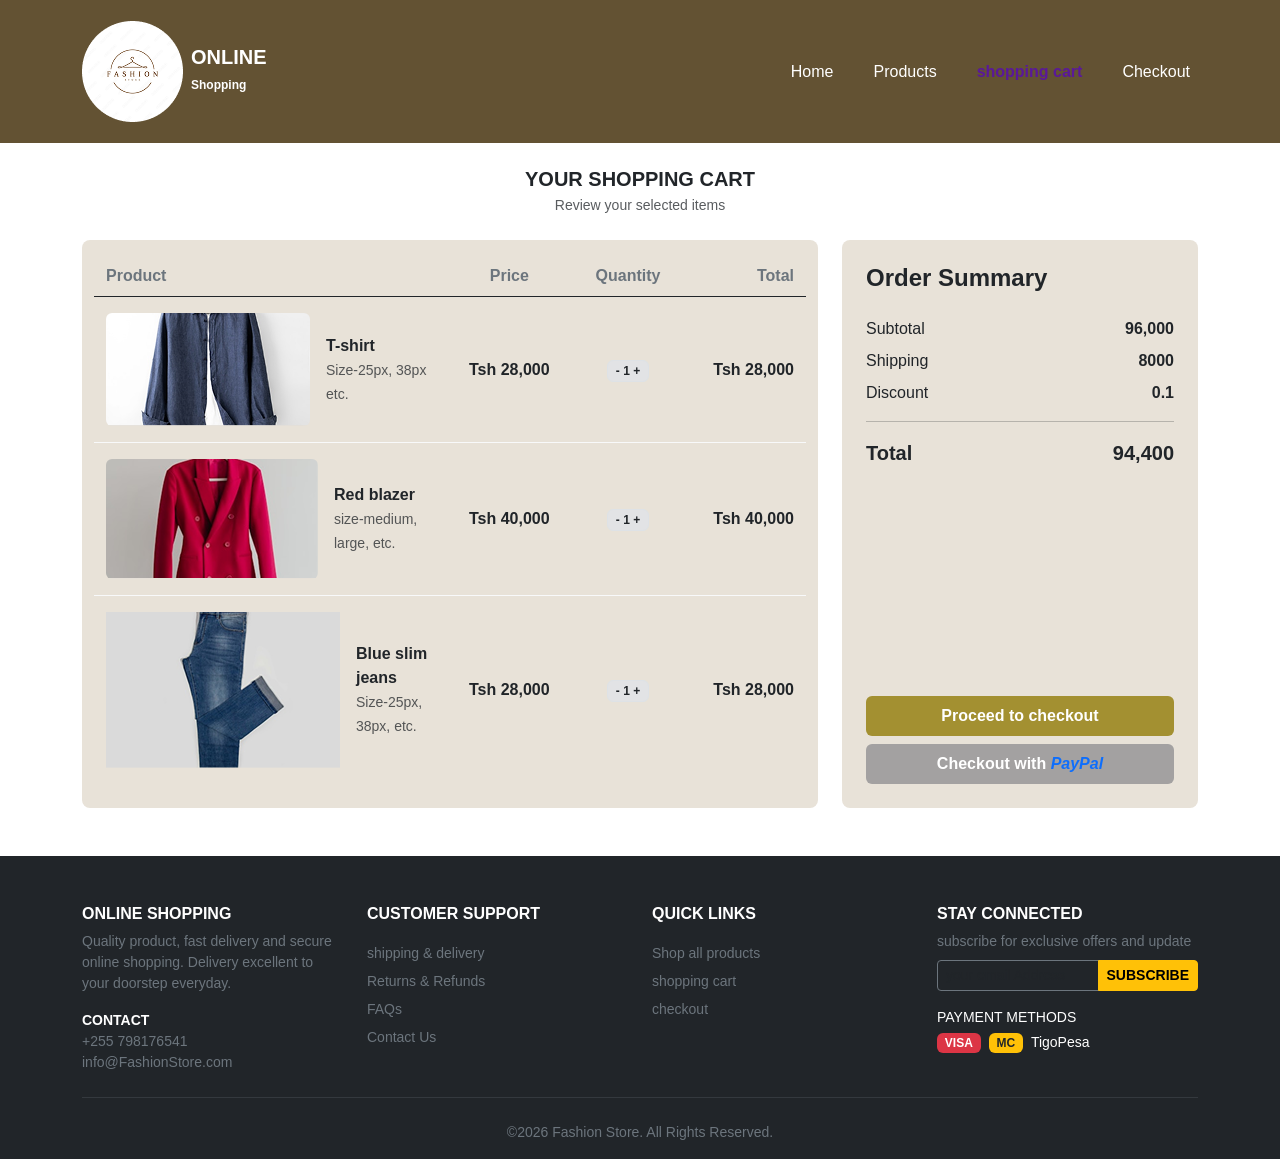
==== cart.html @ 63d71995 "second commit" ====
<!DOCTYPE html>
<html lang="sw">
<head>
  <meta charset="UTF-8">
  <meta name="viewport" content="width=device-width, initial-scale=1.0">
  <title>Shopping Cart</title>
  <link href="https://cdn.jsdelivr.net/npm/bootstrap@5.3.0/dist/css/bootstrap.min.css" rel="stylesheet">
  <link rel="stylesheet" href="style.css">
</head>
<body>

  <!-- 1. NAVBAR SECTION -->
  <nav class="navbar navbar-expand-lg bg-navbar navbar-dark py-3">
    <div class="container">
      <a class="navbar-brand d-flex align-items-center gap-2 fw-bold" href="#">
        <image src="images/logo.png" alt="Logo">
            <div>     
                 <span class="fw-bold d-block lh-1">ONLINE</span>
                  <small class="lh-1" style="font-size: 0.75rem;">Shopping</small>
            </div>
      </a>
      <div class="collapse navbar-collapse justify-content-end">
        <ul class="navbar-nav gap-4">
          <li class="nav-item"><a class="nav-link text-white" href="index.html">Home</a></li>
          <li class="nav-item"><a class="nav-link text-white" href="products.html">Products</a></li>
          <li class="nav-item"><a class="nav-link active-nav" href="cart.html">shopping cart</a></li>
          <li class="nav-item"><a class="nav-link text-white" href="checkout.html">Checkout</a></li>
        </ul>
      </div>
    </div>
  </nav>

  <!-- PAGE TITLE -->
  <div class="text-center my-4">
    <h5 class="fw-bold mb-1">YOUR SHOPPING CART</h5>
    <p class="text-muted small">Review your selected items</p>
  </div>

  <!-- MAIN CONTENT (CART & SUMMARY) -->
  <div class="container my-4">
    <div class="row g-4">
      
      <!-- 2. CART ITEMS SECTION -->
      <div class="col-lg-8">
        <div class="bg-cart-table p-4 rounded-3">
          <!-- Header Row -->
          <div class="row fw-bold pb-2 border-bottom border-dark text-secondary">
            <div class="col-6">Product</div>
            <div class="col-2 text-center">Price</div>
            <div class="col-2 text-center">Quantity</div>
            <div class="col-2 text-end">Total</div>
          </div>

          <!-- Item 1 -->
          <div class="row align-items-center py-3 border-bottom border-light">
            <div class="col-6 d-flex align-items-center gap-3">
              <img src="images/Rectangle 33.png" class="rounded" alt="T-shirt">
              <div>
                <p class="mb-0 fw-semibold">T-shirt</p>
                <small class="text-muted">Size-25px, 38px etc.</small>
              </div>
            </div>
            <div class="col-2 text-center fw-semibold">Tsh 28,000</div>
            <div class="col-2 text-center">
              <span class="badge bg-secondary-subtle text-dark border px-2 py-1">- 1 +</span>
            </div>
            <div class="col-2 text-end fw-semibold">Tsh 28,000</div>
          </div>

          <!-- Item 2 -->
          <div class="row align-items-center py-3 border-bottom border-light">
            <div class="col-6 d-flex align-items-center gap-3">
              <img src="images/Rectangle 25.png" class="rounded" alt="Red blazer">
              <div>
                <p class="mb-0 fw-semibold">Red blazer</p>
                <small class="text-muted">size-medium, large, etc.</small>
              </div>
            </div>
            <div class="col-2 text-center fw-semibold">Tsh 40,000</div>
            <div class="col-2 text-center">
              <span class="badge bg-secondary-subtle text-dark border px-2 py-1">- 1 +</span>
            </div>
            <div class="col-2 text-end fw-semibold">Tsh 40,000</div>
          </div>

          <!-- Item 3 -->
          <div class="row align-items-center py-3">
            <div class="col-6 d-flex align-items-center gap-3">
              <img src="images/Rectangle 19.png">
              <div>
                <p class="mb-0 fw-semibold">Blue slim jeans</p>
                <small class="text-muted">Size-25px, 38px, etc.</small>
              </div>
            </div>
            <div class="col-2 text-center fw-semibold">Tsh 28,000</div>
            <div class="col-2 text-center">
              <span class="badge bg-secondary-subtle text-dark border px-2 py-1">- 1 +</span>
            </div>
            <div class="col-2 text-end fw-semibold">Tsh 28,000</div>
          </div>
        </div>
      </div>

      <!-- 3. ORDER SUMMARY SECTION -->
      <div class="col-lg-4">
        <div class="bg-summary p-4 rounded-3 h-100 d-flex flex-column justify-content-between">
          <div>
            <h4 class="fw-bold mb-4">Order Summary</h4>
            <div class="d-flex justify-content-between mb-2">
              <span>Subtotal</span>
              <span class="fw-semibold">96,000</span>
            </div>
            <div class="d-flex justify-content-between mb-2">
              <span>Shipping</span>
              <span class="fw-semibold">8000</span>
            </div>
            <div class="d-flex justify-content-between mb-3">
              <span>Discount</span>
              <span class="fw-semibold">0.1</span>
            </div>
            <hr class="border-dark my-3">
            <div class="d-flex justify-content-between fs-5 fw-bold mb-4">
              <span>Total</span>
              <span>94,400</span>
            </div>
          </div>

          <div class="d-grid gap-2">
            <button class="btn btn-primary-custom py-2 fw-semibold">Proceed to checkout</button>
            <button class="btn btn-paypal py-2 fw-semibold">Checkout with <em class="text-primary">PayPal</em></button>
          </div>
        </div>
      </div>

    </div>
  </div>

  <!-- 4. FOOTER SECTION -->
  <footer class="bg-dark text-white pt-5 pb-3 mt-5">
    <div class="container">
      <div class="row g-4 fs-7">
        <div class="col-md-3">
          <h6 class="fw-bold text-uppercase mb-2">Online Shopping</h6>
          <p class="small text-secondary">Quality product, fast delivery and secure online shopping. Delivery excellent to your doorstep everyday.</p>
          <div class="small text-secondary">
            <p class="mb-0 fw-bold text-white">CONTACT</p>
            <p class="mb-0">+255 798176541</p>
            <p class="mb-0">info@FashionStore.com</p>
          </div>
        </div>

        <div class="col-md-3">
          <h6 class="fw-bold text-uppercase mb-3">Customer Support</h6>
          <ul class="list-unstyled small text-secondary lh-lg">
            <li>shipping & delivery</li>
            <li>Returns & Refunds</li>
            <li>FAQs</li>
            <li>Contact Us</li>
          </ul>
        </div>

        <div class="col-md-3">
          <h6 class="fw-bold text-uppercase mb-3">Quick Links</h6>
          <ul class="list-unstyled small text-secondary lh-lg">
            <li>Shop all products</li>
            <li>shopping cart</li>
            <li>checkout</li>
          </ul>
        </div>

        <div class="col-md-3">
          <h6 class="fw-bold text-uppercase mb-2">Stay Connected</h6>
          <p class="small text-secondary mb-2">subscribe for exclusive offers and update</p>
          <div class="input-group mb-3">
            <input type="text" class="form-control form-control-sm bg-dark text-white border-secondary" placeholder="your email Address">
            <button class="btn btn-warning btn-sm text-uppercase fw-bold" type="button">Subscribe</button>
          </div>
          <p class="small text-uppercase mb-1">Payment Methods</p>
          <div class="d-flex gap-2 align-items-center">
            <span class="badge bg-danger">VISA</span>
            <span class="badge bg-warning text-dark">MC</span>
            <span class="small">TigoPesa</span>
          </div>
        </div>
      </div>

      <hr class="border-secondary my-4">
      <div class="text-center small text-secondary">
        &copy;2026 Fashion Store. All Rights Reserved.
      </div>
    </div>
  </footer>

</body>
</html>
---- style.css ----
/* Custom Colors & Style Fixes */

/* Navbar Background Color */
.custom-navbar {
    background-color: #5c4b37; /* Rangi ya brown ya juu */
}

/* Logo Circular Shape */
.logo-circle {
    width: 50px;
    height: 50px;
    font-size: 10px;
}

.logo-circle-sm {
    width: 25px;
    height: 25px;
}

/* Hero Section (Banner Background) */
.hero-section{
    min-height: 200px;
    background-image: url("images/Rectangle 4.png"); 
    background-size: cover; 
    background-position: center; 
}

/* Overlay dark layer kwa ajili ya maandishi yaonekane vizuri */
.hero-section .overlay {
    position: absolute;
    top: 0;
    left: 0;
    width: 100%;
    height: 100%;
    
}

/* Button Colors */
.btn-custom-brown {
    background-color: #5c4b37;
    color: #ffffff;
    border: none;
}

.btn-custom-brown:hover {
    background-color: #433627;
    color: #ffffff;
}

.btn-custom-gold {
    background-color: #a38241;
    color: #ffffff;
}

/* Product Image Height Setup */
.img-container img {
    height: 300px;
    width: 100%;
}
/* Custom Background Rangi ya nje */
.bg-light-brown {
    background-color: #a38d75;
}

/* Header Navbar Color */
.header-bg {
    background-color: #61503c;
}

/* Logo Circle Custom styling */
.logo-circle {
    width: 45px;
    height: 45px;
    font-size: 8px;
    border: 1px solid #ccc;
}

/* Search input rounded custom borders */
.rounded-pill-start {
    border-top-left-radius: 50rem !important;
    border-bottom-left-radius: 50rem !important;
}

.rounded-pill-end {
    border-top-right-radius: 50rem !important;
    border-bottom-right-radius: 50rem !important;
}

/* 5 Columns layout kwa screens kubwa (Bootstrap default ina ishara za 12) */
@media (min-width: 992px) {
    .col-lg-2-4 {
        flex: 0 0 auto;
        width: 20%;
    }
}
/* Background ya Ukurasa Mzima */
body {
    background-color: #f3f3f3;
    font-family: Arial, sans-serif;
}

/* Color Palette kufanana na Picha */
.custom-navbar {
    background-color: #655238; /* Rangi ya Udongo (Brown Header) */
}

.footer-bg {
    background-color: #1a1a1a; /* Dark Footer */
}

/* Custom Buttons */
.btn-custom {
    background-color: #655238;
    color: #ffffff;
    border: none;
    font-size: 11px;
    padding: 3px 0;
}

.btn-custom:hover {
    background-color: #4f3f2a;
    color: #ffffff;
}

.btn-subscribe {
    background-color: #655238;
    font-size: 10px;
}

/* Header Elements */
.logo-circle {
    width: 45px;
    height: 45px;
    font-size: 9px;
    box-shadow: 0 0 5px rgba(0,0,0,0.1);
}

.active-link {
    color: #8c2a5c !important; /* Rangi ya zambarau/purple kwenye menu ya Products */
}

/* Product Card Formatting */
.product-img {
    height: 140px;
    object-fit: cover;
}

.product-title {
    font-size: 12px;
}

.product-price {
    font-size: 11px;
}

.extra-small {
    font-size: 10px;
}
/* Rangi za custom kulingana na screenshot */
.bg-navbar { background-color: #635233; }
.bg-cart-table { background-color: #e8e2d8; }
.bg-summary { background-color: #e8e2d8; }
.btn-primary-custom { background-color: #a39031; color: #fff; border: none; }
.btn-primary-custom:hover { background-color: #8a7927; color: #fff; }
.btn-paypal { background-color: #a3a1a1; color: #fff; border: none; }
.active-nav { color: #5a189a !important; font-weight: bold; }


/* Custom Colors */
:root {
    --primary-brown: #5d4900;
    --card-brown: #665000;
    --accent-gold: #826600;
}

body {
    background-color: #ffffff;
    font-family: Arial, sans-serif;
}

/* Navbar Custom */
.nav-custom {
    background-color: var(--primary-brown);
}

.logo-circle {
    width: 50px;
    height: 50px;
    font-size: 8px;
}

.text-purple {
    color: #a855f7 !important;
}

/* Left Form Section */
.form-card-custom {
    background-color: var(--card-brown);
    border-radius: 25px;
}

.custom-input {
    border-radius: 20px;
    background-color: #f0edeb;
    border: none;
    padding: 10px 20px;
}

.custom-input:focus {
    background-color: #ffffff;
    box-shadow: none;
}

/* Right Summary Section */
.summary-wrapper {
    max-width: 320px;
    margin: 0 auto;
}

.top-oval {
    background-color: var(--accent-gold);
    height: 100px;
    border-radius: 50%;
    margin-bottom: -50px;
    position: relative;
    z-index: 2;
}

.summary-card {
    background-color: #efebe4;
    border-radius: 20px;
    border: 1px solid #dcd6cd;
    box-shadow: 0 4px 6px rgba(0, 0, 0, 0.05);
}

.btn-pay {
    background-color: var(--accent-gold);
}

.btn-pay:hover {
    background-color: var(--primary-brown);
}

/* Footer Custom */
.footer-custom {
    background-color: #121212;
}
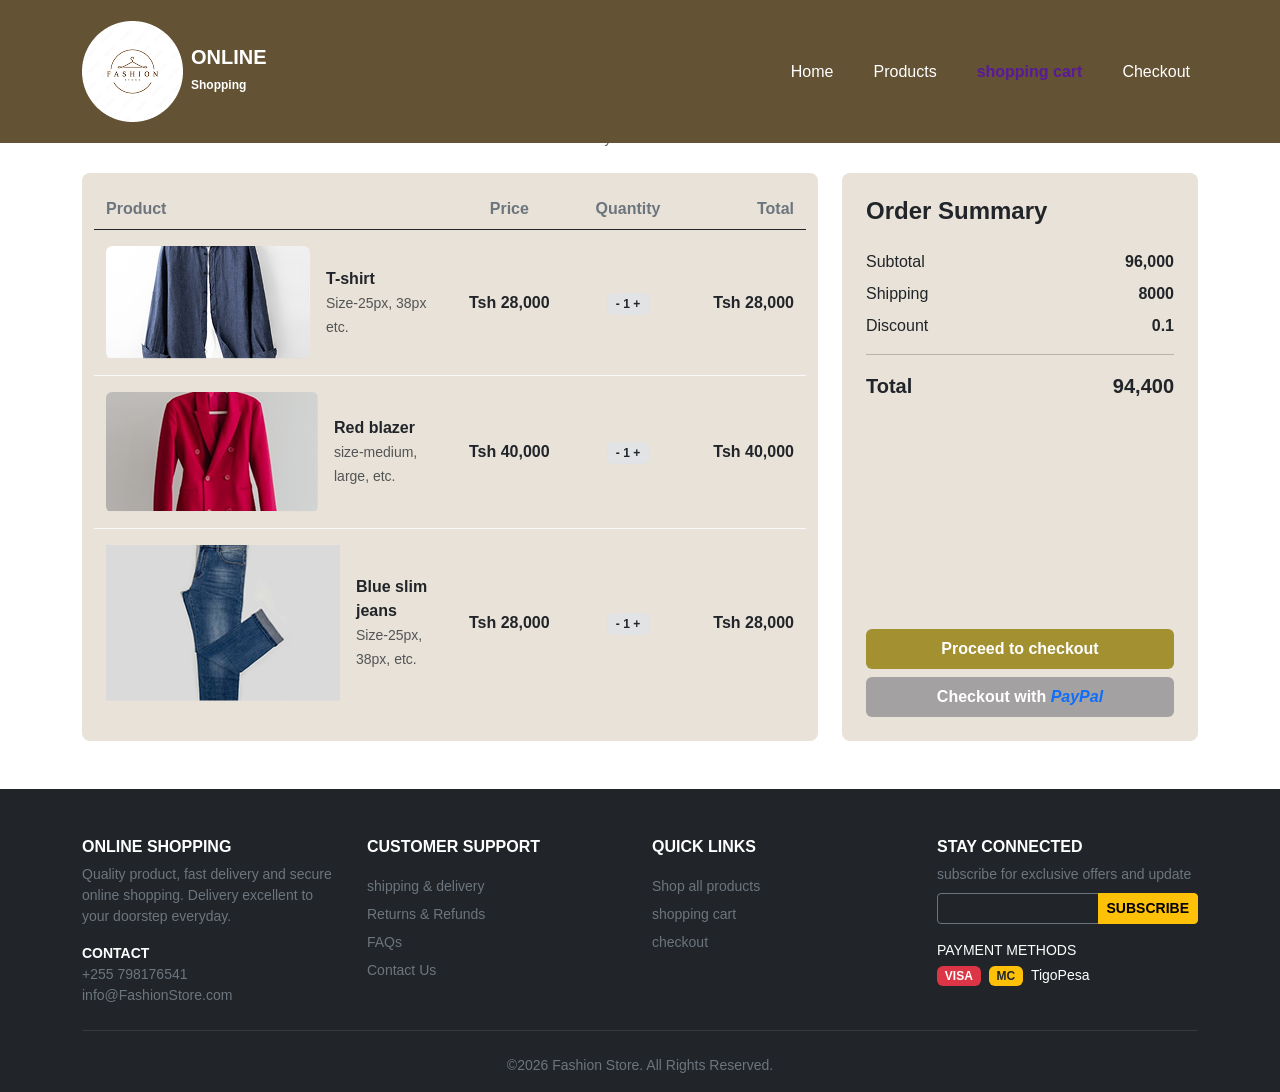
==== commit 0bfd17d6: "husnat changes" ====
--- a/cart.html
+++ b/cart.html
@@ -10,7 +10,7 @@
 <body>
 
   <!-- 1. NAVBAR SECTION -->
-  <nav class="navbar navbar-expand-lg bg-navbar navbar-dark py-3">
+  <nav class="navbar navbar-expand-lg bg-navbar navbar-dark py-3 fixed-top">
     <div class="container">
       <a class="navbar-brand d-flex align-items-center gap-2 fw-bold" href="#">
         <image src="images/logo.png" alt="Logo">
@@ -31,7 +31,7 @@
   </nav>
 
   <!-- PAGE TITLE -->
-  <div class="text-center my-4">
+  <div class="text-center my-4" style="padding-top: 80px;>
     <h5 class="fw-bold mb-1">YOUR SHOPPING CART</h5>
     <p class="text-muted small">Review your selected items</p>
   </div>
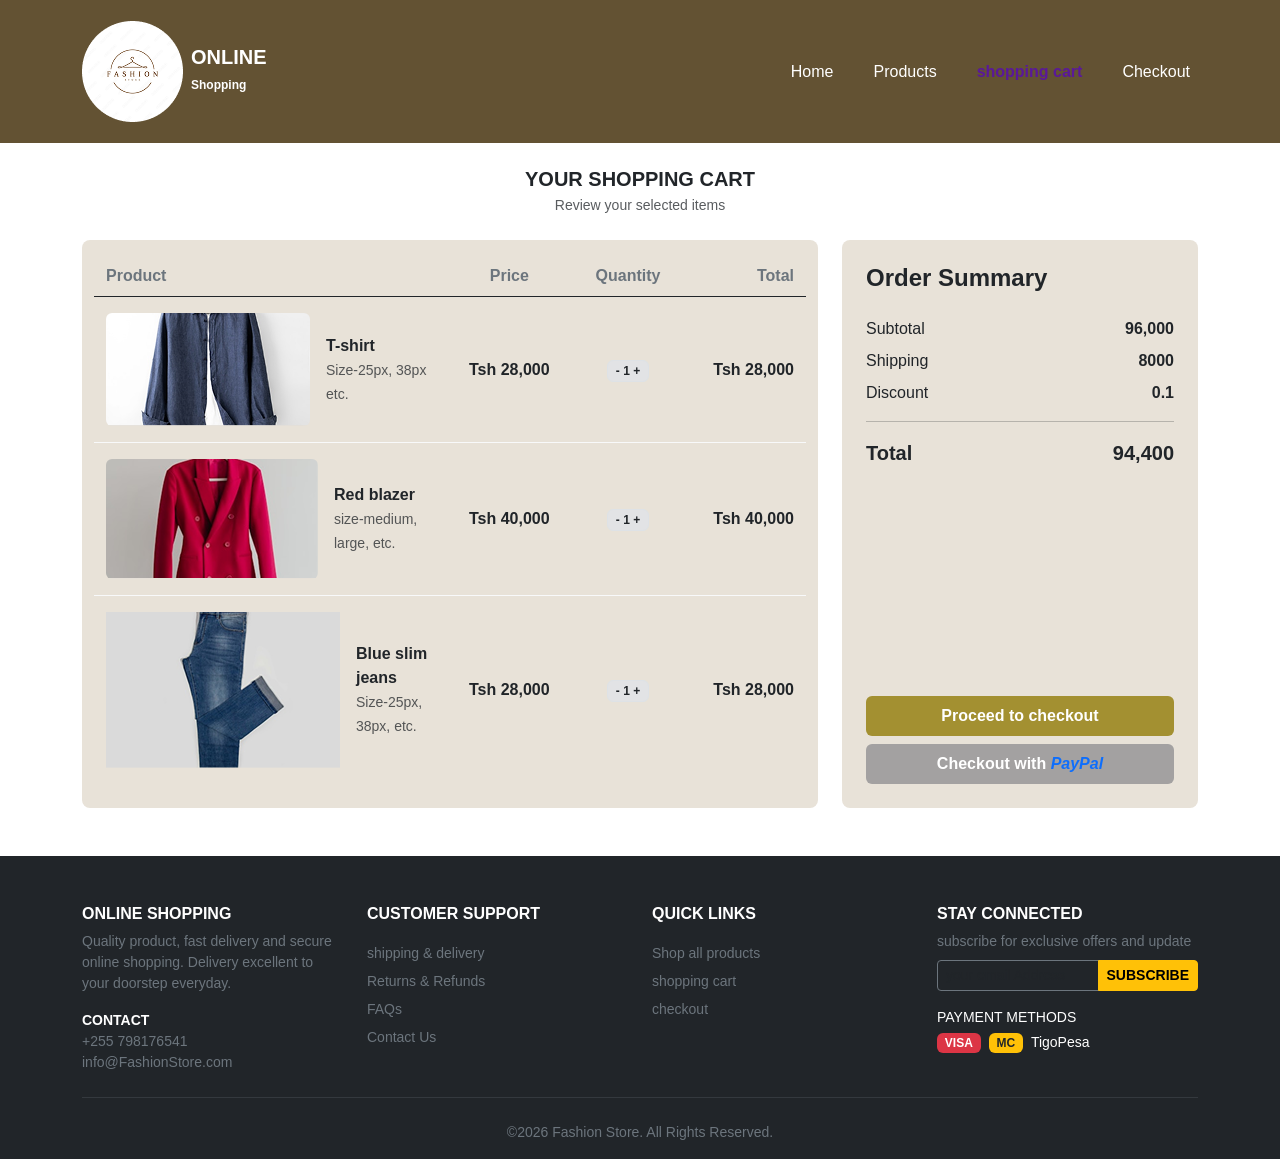
==== commit 201699cc: "third commit" ====
--- a/cart.html
+++ b/cart.html
@@ -9,8 +9,8 @@
 </head>
 <body>
 
-  <!-- 1. NAVBAR SECTION -->
-  <nav class="navbar navbar-expand-lg bg-navbar navbar-dark py-3 fixed-top">
+  
+  <nav class="navbar navbar-expand-lg bg-navbar navbar-dark py-3 sticky-top">
     <div class="container">
       <a class="navbar-brand d-flex align-items-center gap-2 fw-bold" href="#">
         <image src="images/logo.png" alt="Logo">
@@ -30,20 +30,20 @@
     </div>
   </nav>
 
-  <!-- PAGE TITLE -->
-  <div class="text-center my-4" style="padding-top: 80px;>
+ 
+  <div class="text-center my-4">
     <h5 class="fw-bold mb-1">YOUR SHOPPING CART</h5>
     <p class="text-muted small">Review your selected items</p>
   </div>
 
-  <!-- MAIN CONTENT (CART & SUMMARY) -->
+ 
   <div class="container my-4">
     <div class="row g-4">
       
-      <!-- 2. CART ITEMS SECTION -->
+      
       <div class="col-lg-8">
         <div class="bg-cart-table p-4 rounded-3">
-          <!-- Header Row -->
+          
           <div class="row fw-bold pb-2 border-bottom border-dark text-secondary">
             <div class="col-6">Product</div>
             <div class="col-2 text-center">Price</div>
@@ -51,7 +51,7 @@
             <div class="col-2 text-end">Total</div>
           </div>
 
-          <!-- Item 1 -->
+         
           <div class="row align-items-center py-3 border-bottom border-light">
             <div class="col-6 d-flex align-items-center gap-3">
               <img src="images/Rectangle 33.png" class="rounded" alt="T-shirt">
@@ -67,7 +67,7 @@
             <div class="col-2 text-end fw-semibold">Tsh 28,000</div>
           </div>
 
-          <!-- Item 2 -->
+          
           <div class="row align-items-center py-3 border-bottom border-light">
             <div class="col-6 d-flex align-items-center gap-3">
               <img src="images/Rectangle 25.png" class="rounded" alt="Red blazer">
@@ -83,7 +83,7 @@
             <div class="col-2 text-end fw-semibold">Tsh 40,000</div>
           </div>
 
-          <!-- Item 3 -->
+        
           <div class="row align-items-center py-3">
             <div class="col-6 d-flex align-items-center gap-3">
               <img src="images/Rectangle 19.png">
@@ -101,7 +101,7 @@
         </div>
       </div>
 
-      <!-- 3. ORDER SUMMARY SECTION -->
+      
       <div class="col-lg-4">
         <div class="bg-summary p-4 rounded-3 h-100 d-flex flex-column justify-content-between">
           <div>
@@ -135,7 +135,7 @@
     </div>
   </div>
 
-  <!-- 4. FOOTER SECTION -->
+  
   <footer class="bg-dark text-white pt-5 pb-3 mt-5">
     <div class="container">
       <div class="row g-4 fs-7">
--- a/style.css
+++ b/style.css
@@ -1,11 +1,6 @@
-/* Custom Colors & Style Fixes */
-
-/* Navbar Background Color */
 .custom-navbar {
-    background-color: #5c4b37; /* Rangi ya brown ya juu */
-}
-
-/* Logo Circular Shape */
+    background-color: #5c4b37; 
+}
 .logo-circle {
     width: 50px;
     height: 50px;
@@ -17,7 +12,6 @@
     height: 25px;
 }
 
-/* Hero Section (Banner Background) */
 .hero-section{
     min-height: 200px;
     background-image: url("images/Rectangle 4.png"); 
@@ -25,7 +19,6 @@
     background-position: center; 
 }
 
-/* Overlay dark layer kwa ajili ya maandishi yaonekane vizuri */
 .hero-section .overlay {
     position: absolute;
     top: 0;
@@ -35,7 +28,6 @@
     
 }
 
-/* Button Colors */
 .btn-custom-brown {
     background-color: #5c4b37;
     color: #ffffff;
@@ -52,22 +44,18 @@
     color: #ffffff;
 }
 
-/* Product Image Height Setup */
 .img-container img {
     height: 300px;
     width: 100%;
 }
-/* Custom Background Rangi ya nje */
 .bg-light-brown {
     background-color: #a38d75;
 }
 
-/* Header Navbar Color */
 .header-bg {
     background-color: #61503c;
 }
 
-/* Logo Circle Custom styling */
 .logo-circle {
     width: 45px;
     height: 45px;
@@ -75,7 +63,6 @@
     border: 1px solid #ccc;
 }
 
-/* Search input rounded custom borders */
 .rounded-pill-start {
     border-top-left-radius: 50rem !important;
     border-bottom-left-radius: 50rem !important;
@@ -86,29 +73,25 @@
     border-bottom-right-radius: 50rem !important;
 }
 
-/* 5 Columns layout kwa screens kubwa (Bootstrap default ina ishara za 12) */
 @media (min-width: 992px) {
     .col-lg-2-4 {
         flex: 0 0 auto;
         width: 20%;
     }
 }
-/* Background ya Ukurasa Mzima */
 body {
     background-color: #f3f3f3;
     font-family: Arial, sans-serif;
 }
 
-/* Color Palette kufanana na Picha */
 .custom-navbar {
-    background-color: #655238; /* Rangi ya Udongo (Brown Header) */
+    background-color: #655238;
 }
 
 .footer-bg {
-    background-color: #1a1a1a; /* Dark Footer */
-}
-
-/* Custom Buttons */
+    background-color: #1a1a1a;
+}
+
 .btn-custom {
     background-color: #655238;
     color: #ffffff;
@@ -127,7 +110,6 @@
     font-size: 10px;
 }
 
-/* Header Elements */
 .logo-circle {
     width: 45px;
     height: 45px;
@@ -136,10 +118,9 @@
 }
 
 .active-link {
-    color: #8c2a5c !important; /* Rangi ya zambarau/purple kwenye menu ya Products */
-}
-
-/* Product Card Formatting */
+    color: #8c2a5c !important; 
+}
+
 .product-img {
     height: 140px;
     object-fit: cover;
@@ -156,7 +137,6 @@
 .extra-small {
     font-size: 10px;
 }
-/* Rangi za custom kulingana na screenshot */
 .bg-navbar { background-color: #635233; }
 .bg-cart-table { background-color: #e8e2d8; }
 .bg-summary { background-color: #e8e2d8; }
@@ -166,7 +146,6 @@
 .active-nav { color: #5a189a !important; font-weight: bold; }
 
 
-/* Custom Colors */
 :root {
     --primary-brown: #5d4900;
     --card-brown: #665000;
@@ -178,7 +157,6 @@
     font-family: Arial, sans-serif;
 }
 
-/* Navbar Custom */
 .nav-custom {
     background-color: var(--primary-brown);
 }
@@ -193,7 +171,6 @@
     color: #a855f7 !important;
 }
 
-/* Left Form Section */
 .form-card-custom {
     background-color: var(--card-brown);
     border-radius: 25px;
@@ -211,7 +188,6 @@
     box-shadow: none;
 }
 
-/* Right Summary Section */
 .summary-wrapper {
     max-width: 320px;
     margin: 0 auto;
@@ -241,7 +217,6 @@
     background-color: var(--primary-brown);
 }
 
-/* Footer Custom */
 .footer-custom {
     background-color: #121212;
 }    
